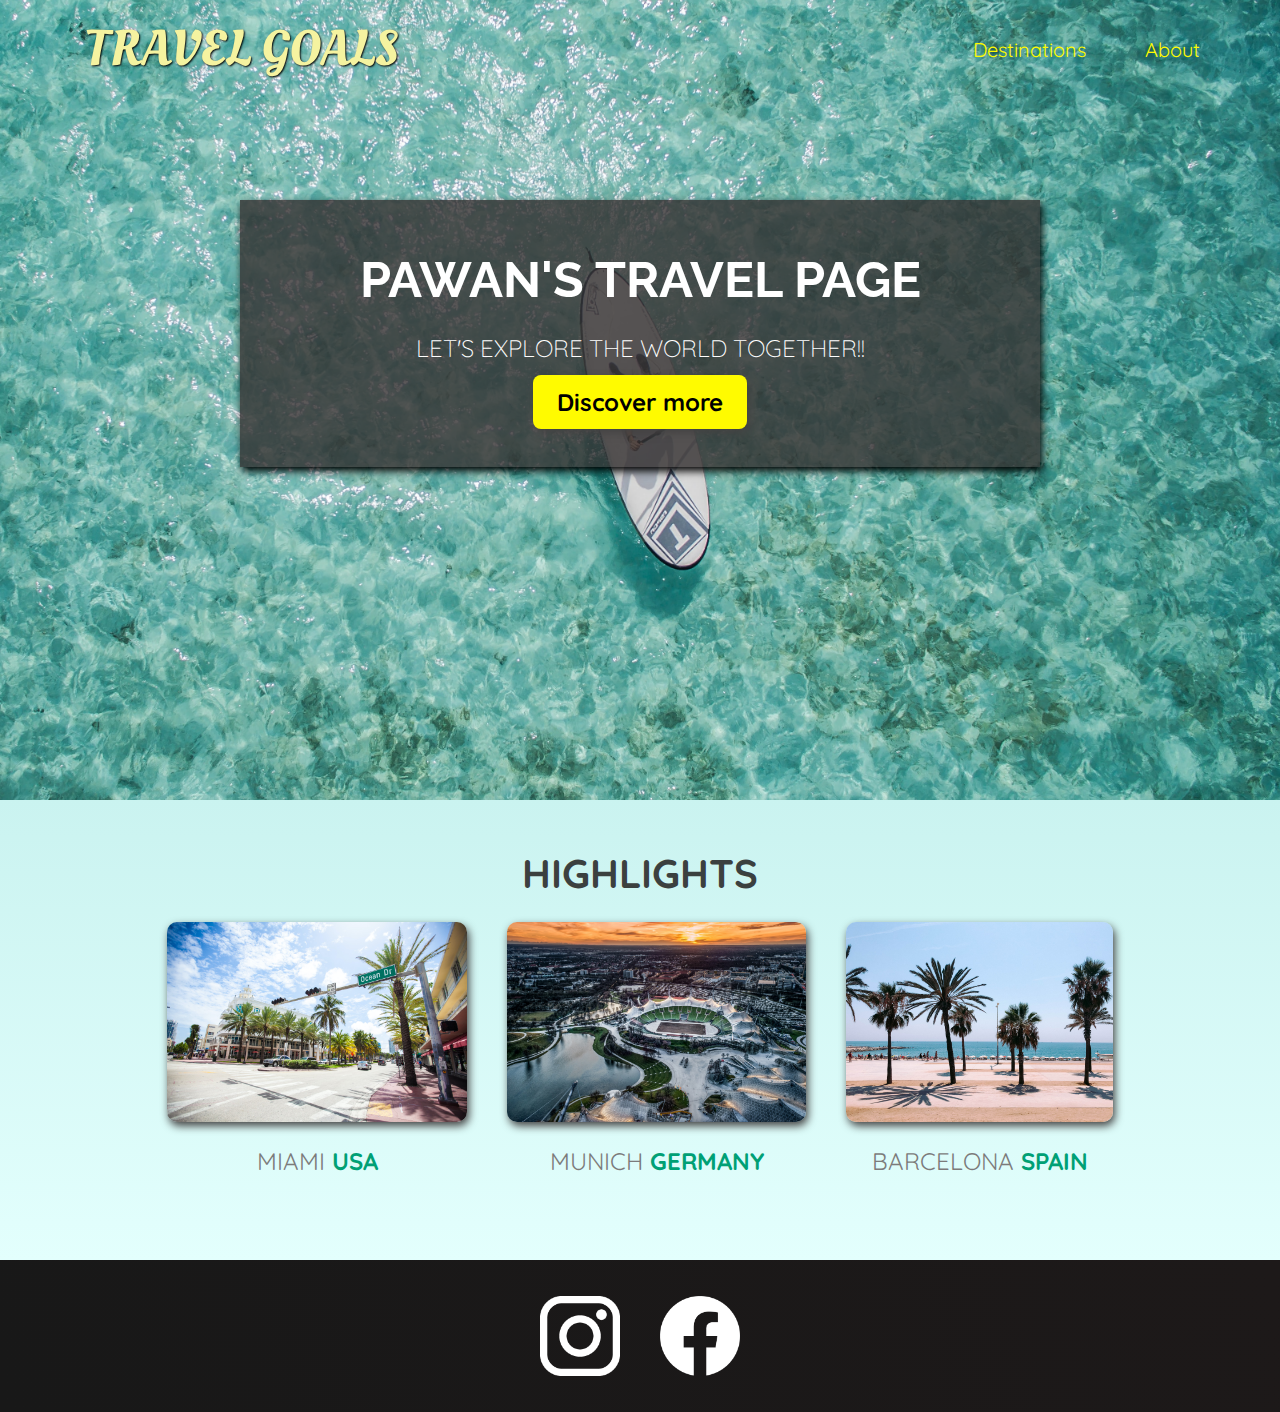
==== travel-page/index.html @ 20fdfd15 "Add files via upload" ====
<!DOCTYPE html>
<html lang="en">
  <head>
    <meta charset="UTF-8" />
    <link
      href="https://fonts.googleapis.com/css2?family=Raleway:wght@700&family=Oleo+Script:wght@700&family=Quicksand:wght@300;500;700&display=swap"
      rel="stylesheet"
    />
    <meta name="viewport" content="width=device-width, initial-scale=1.0" />
    <link rel="stylesheet" href="shared.css" />
    <link rel="stylesheet" href="styles.css" />
    <title>Travel Goals</title>
  </head>
  <body>
    <header>
      <div id="page-logo">
        <a href="/index.html">Travel Goals</a>
      </div>
      <nav>
        <ul>
          <li><a href="places.html">Destinations</a></li>
          <li><a href="about.html">About</a></li>
        </ul>
      </nav>
    </header>
    <main>
      <section id="hero">
        <div id="hero-content">
          <h1>Pawan's Travel Page</h1>
          <p>Let's explore the world together!!</p>
          <a href="places.html">Discover more</a>
        </div>
      </section>
      <section id="highlights">
        <h2>Highlights</h2>
        <ul id="destinations">
          <li class="destination">
            <img src="/travel-page/images/places/miami.jpg" alt="Miami Streets" />
            <p>Miami <strong>USA</strong></p>
          </li>
          <li class="destination">
            <img src="/travel-page/images/places/munich.jpg" alt="Munich Stadium" />
            <p>Munich <strong>Germany</strong></p>
          </li>
          <li class="destination">
            <img src="/travel-page/images/places/barcelona.jpg" alt="Barcelona beach" />
            <p>Barcelona <strong>Spain</strong></p>
          </li>
        </ul>
      </section>
    </main>
    <footer>
      <ul>
        <li>
          <a href="https://www.instagram.com">
            <img src="/travel-page/images/icons/insta.png" alt="Instagram logo">
          </a>
        </li>
        <li>
          <a href="https://www.facebook.com">
            <img src="/travel-page/images/icons/facebook.png" alt="facebook logo">
          </a>
        </li>
      </ul>
    </footer>
  </body>
</html>
---- travel-page/shared.css ----
body {
  margin: 0px;
  font-family: "Quicksand", sans-serif;
}

#page-logo a {
  padding: 10px;
  font-family: "Oleo script", sans-serif;
  color: rgb(245, 243, 160);
  font-size: 50px;
  text-decoration: none;
  text-shadow: 1px 1px 2px rgb(0, 0, 0);
  text-transform: uppercase;
}

ul {
  list-style: none;
  padding: 0;
  margin: 0;
}

header {
  display: flex;
  align-items: center;
  justify-content: space-between;
  margin: 15px 60px;
  position: absolute;
  width: 90%;
  box-sizing: border-box;
}

header ul {
  display: flex;
}

header li {
  margin-left: 20px;
}

header a {
  margin-left: 15px;
  color: rgb(255, 251, 0);
  font-size: 20px;
  padding: 12px;
  box-sizing: 1px 1px 2px rgba(0, 0, 0, 0.2);
  border-radius: 10px;
  top: 0;
  left: 0;
}

header nav a:hover {
  color: rgb(77, 77, 77);
  background-color: rgb(255, 251, 0);
}

ul a {
  text-decoration: none;
}

footer{
  background: linear-gradient(70deg,rgb(24,24,24),rgb(29,25,25));
  padding : 36px;
}

footer ul{
  display: flex;
  justify-content: center;
  
}


footer li{
  width: 80px;
  height: 80px;
  margin: 0px 20px;
}

footer img{
  width: 100%;
  height: 100%;
}
---- travel-page/styles.css ----
#hero {
  height: 800px;
  background-image: url(/travel-page/images/places/ocean.jpg.crdownload);
  background-position: center;
  background-size: cover;
}

#hero-content {
  width: 800px;
  background-color: rgba(51, 47, 47, 0.8);
  box-shadow: 2px 4px 8px rgb(0, 0, 0);
  text-align: center;
  padding: 50px 0px;
  margin: 0px auto;
  position: relative;
  top: 200px;
}

#hero-content h1 {
  color: white;
  font-size: 50px;
  font-family: "Raleway", sans-serif;
  font-weight: 700;
  margin: 0;
  text-transform: uppercase;
}

#hero-content p {
  color: white;
  font-size: 24px;
  font-weight: 300;
  margin-bottom: 24px;
  text-transform: uppercase;
}

#hero-content a {
  background-color: rgb(255, 251, 0);
  padding: 12px 24px;
  box-shadow: 2px 4px 8px rgb(68, 67, 67);
  border-radius: 8px;
  color: black;
  text-decoration: none;
  font-size: 24px;
  font-weight: bold;
}

#hero-content a:hover {
  background-color: rgb(255, 200, 0);
}

#highlights{
    padding: 24px;
    background: linear-gradient(0deg, rgb(227,255,253),rgb(202,243,240));
}

h2{
    text-align: center;
    text-transform: uppercase;
    color: rgb(59,64,63);
    font-size: 40px;
    margin: 24px 0px;
}

#destinations {
  display: flex;
  width: 90%;
  margin: auto;
  margin-bottom: 40px;
  justify-content: center;
}

.destination{
    margin: 0px 20px;
}

#destinations p{
    text-align: center;
    text-transform: uppercase;
    font-size: 24px;
    color: rgb(124,123,123);
    margin: 20px 0px;
}

.destination img {
  height: 200px;
  width: 100%;
  box-shadow: 2px 4px 8px rgb(68, 67, 67);
  border-radius: 10px;
  object-fit: cover;

}

.destination strong{
    color: rgb(0,160,117);
}
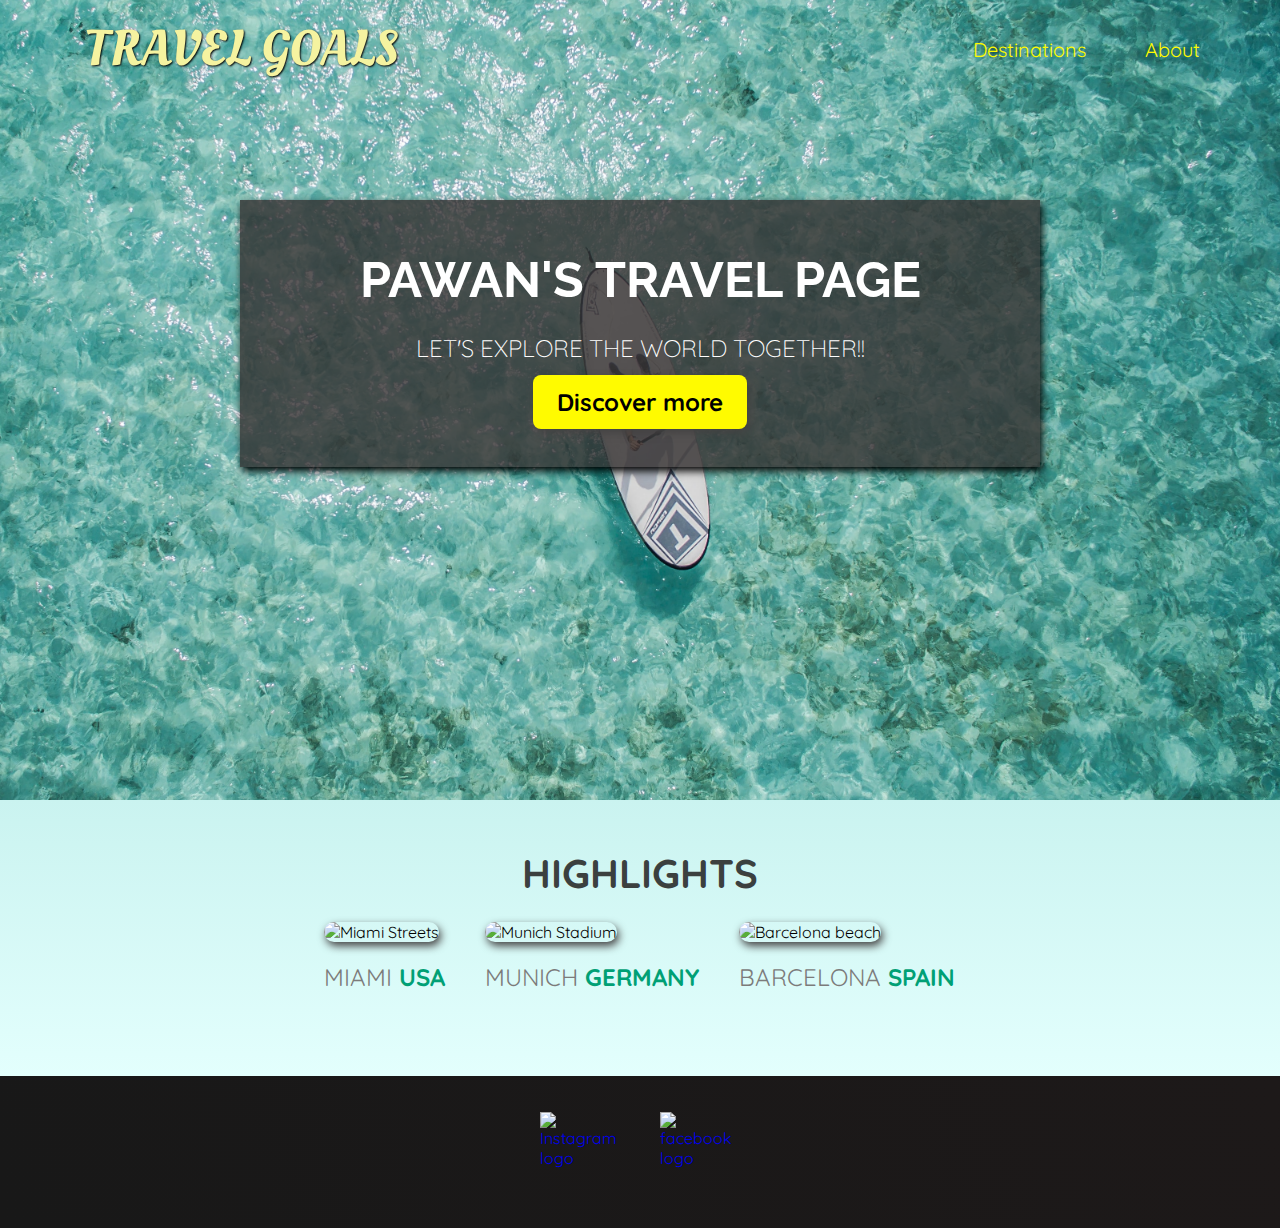
==== commit c20a36e8: "Update index.html" ====
--- a/travel-page/index.html
+++ b/travel-page/index.html
@@ -35,15 +35,15 @@
         <h2>Highlights</h2>
         <ul id="destinations">
           <li class="destination">
-            <img src="/travel-page/images/places/miami.jpg" alt="Miami Streets" />
+            <img src="/images/places/miami.jpg" alt="Miami Streets" />
             <p>Miami <strong>USA</strong></p>
           </li>
           <li class="destination">
-            <img src="/travel-page/images/places/munich.jpg" alt="Munich Stadium" />
+            <img src="/images/places/munich.jpg" alt="Munich Stadium" />
             <p>Munich <strong>Germany</strong></p>
           </li>
           <li class="destination">
-            <img src="/travel-page/images/places/barcelona.jpg" alt="Barcelona beach" />
+            <img src="/images/places/barcelona.jpg" alt="Barcelona beach" />
             <p>Barcelona <strong>Spain</strong></p>
           </li>
         </ul>
@@ -53,12 +53,12 @@
       <ul>
         <li>
           <a href="https://www.instagram.com">
-            <img src="/travel-page/images/icons/insta.png" alt="Instagram logo">
+            <img src="/images/icons/insta.png" alt="Instagram logo">
           </a>
         </li>
         <li>
           <a href="https://www.facebook.com">
-            <img src="/travel-page/images/icons/facebook.png" alt="facebook logo">
+            <img src="/images/icons/facebook.png" alt="facebook logo">
           </a>
         </li>
       </ul>
